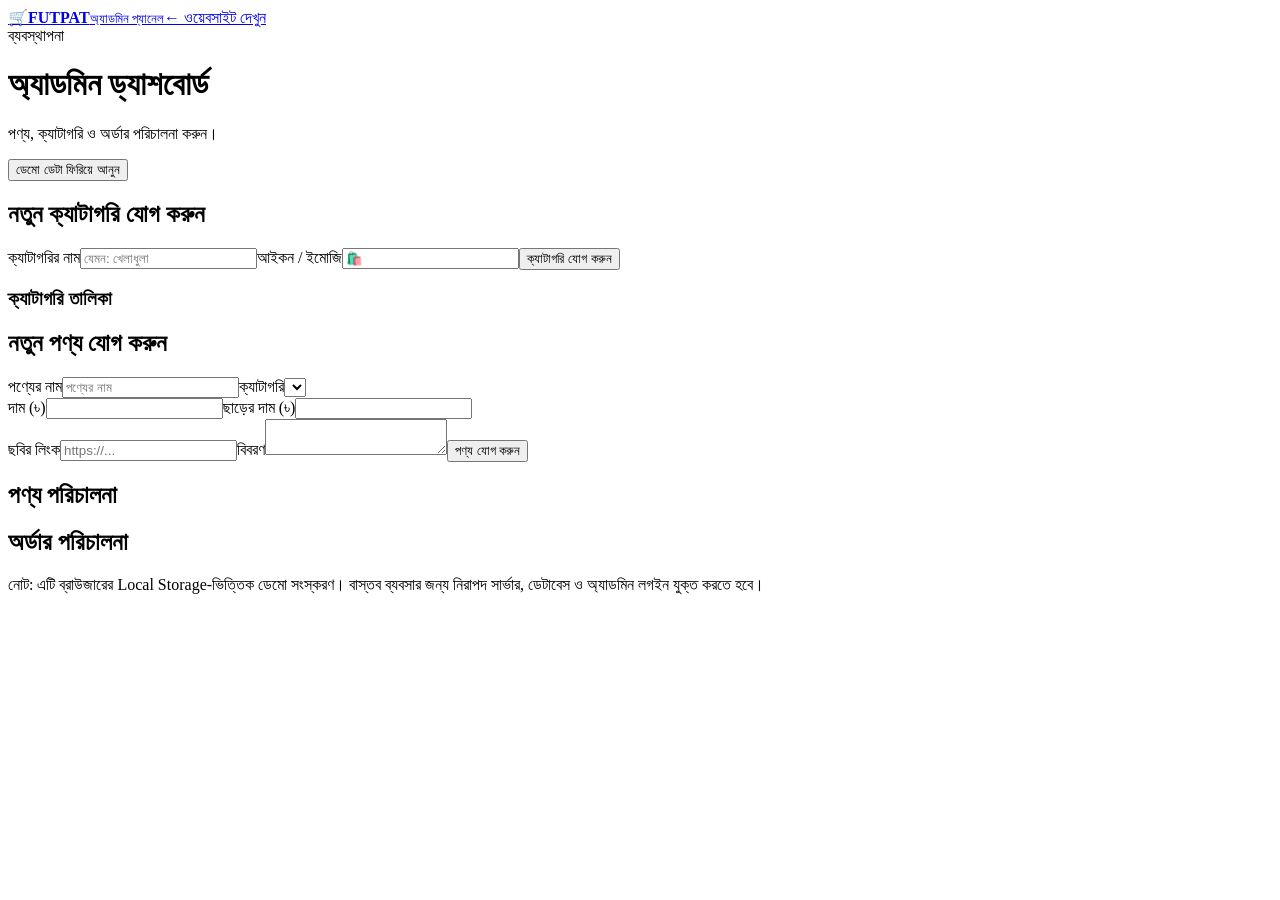
==== admin.html @ 69868200 "Add files via upload" ====
<!DOCTYPE html><html lang="bn"><head><meta charset="UTF-8"><meta name="viewport" content="width=device-width, initial-scale=1"><title>অ্যাডমিন প্যানেল — FUTPAT</title><link href="https://fonts.googleapis.com/css2?family=Hind+Siliguri:wght@400;500;600;700&display=swap" rel="stylesheet"><link rel="stylesheet" href="css/style.css"><link rel="stylesheet" href="css/admin.css"></head><body class="admin-body"><header class="admin-top"><div class="wrap sub-head"><a class="brand" href="index.html"><span class="brand-mark">🛒</span><span><b>FUT<span>PAT</span></b><small>অ্যাডমিন প্যানেল</small></span></a><a href="index.html">← ওয়েবসাইট দেখুন</a></div></header><main class="wrap admin-wrap"><div class="admin-title"><div><span class="eyebrow">ব্যবস্থাপনা</span><h1>অ্যাডমিন ড্যাশবোর্ড</h1><p class="muted">পণ্য, ক্যাটাগরি ও অর্ডার পরিচালনা করুন।</p></div><button id="reset-demo" class="text-btn">ডেমো ডেটা ফিরিয়ে আনুন</button></div><div class="stats" id="admin-stats"></div><div class="admin-columns"><section class="panel"><h2>নতুন ক্যাটাগরি যোগ করুন</h2><form id="category-form" class="admin-form"><label>ক্যাটাগরির নাম<input name="name" required placeholder="যেমন: খেলাধুলা"></label><label>আইকন / ইমোজি<input name="icon" placeholder="🛍️" maxlength="5"></label><button class="btn">ক্যাটাগরি যোগ করুন</button></form><h3>ক্যাটাগরি তালিকা</h3><div id="admin-categories" class="admin-list"></div></section>
<section class="panel"><h2>নতুন পণ্য যোগ করুন</h2><form id="product-form" class="admin-form"><label>পণ্যের নাম<input name="name" required placeholder="পণ্যের নাম"></label><label>ক্যাটাগরি<select name="category" id="product-category" required></select></label><div class="form-two"><label>দাম (৳)<input name="price" type="number" min="1" required></label><label>ছাড়ের দাম (৳)<input name="oldPrice" type="number" min="0"></label></div><label>ছবির লিংক<input name="image" type="url" placeholder="https://..."></label><label>বিবরণ<textarea name="description" rows="2"></textarea></label><button class="btn">পণ্য যোগ করুন</button></form></section></div>
<section class="panel admin-products"><h2>পণ্য পরিচালনা</h2><div id="admin-products"></div></section><section class="panel admin-products"><h2>অর্ডার পরিচালনা</h2><div id="admin-orders"></div></section><p class="admin-warning">নোট: এটি ব্রাউজারের Local Storage-ভিত্তিক ডেমো সংস্করণ। বাস্তব ব্যবসার জন্য নিরাপদ সার্ভার, ডেটাবেস ও অ্যাডমিন লগইন যুক্ত করতে হবে।</p></main><script src="js/data.js"></script><script src="js/admin.js"></script></body></html>
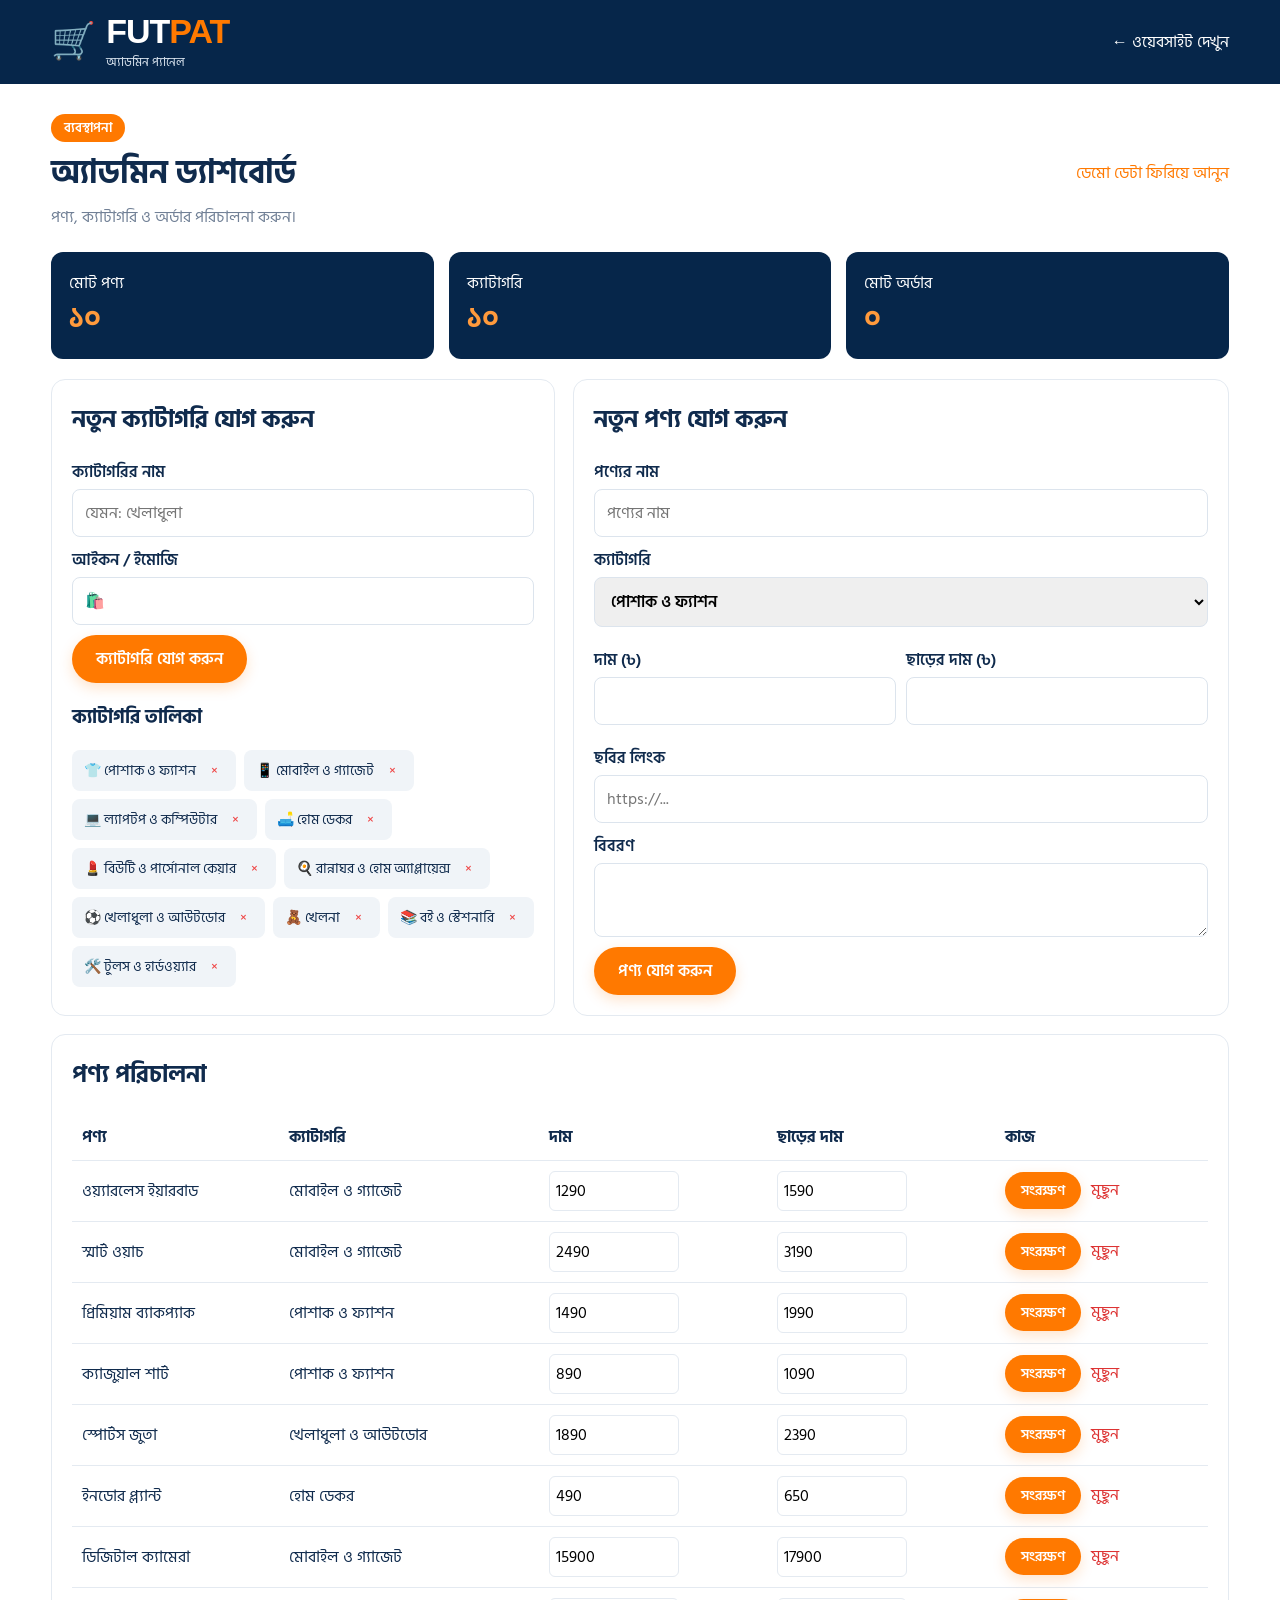
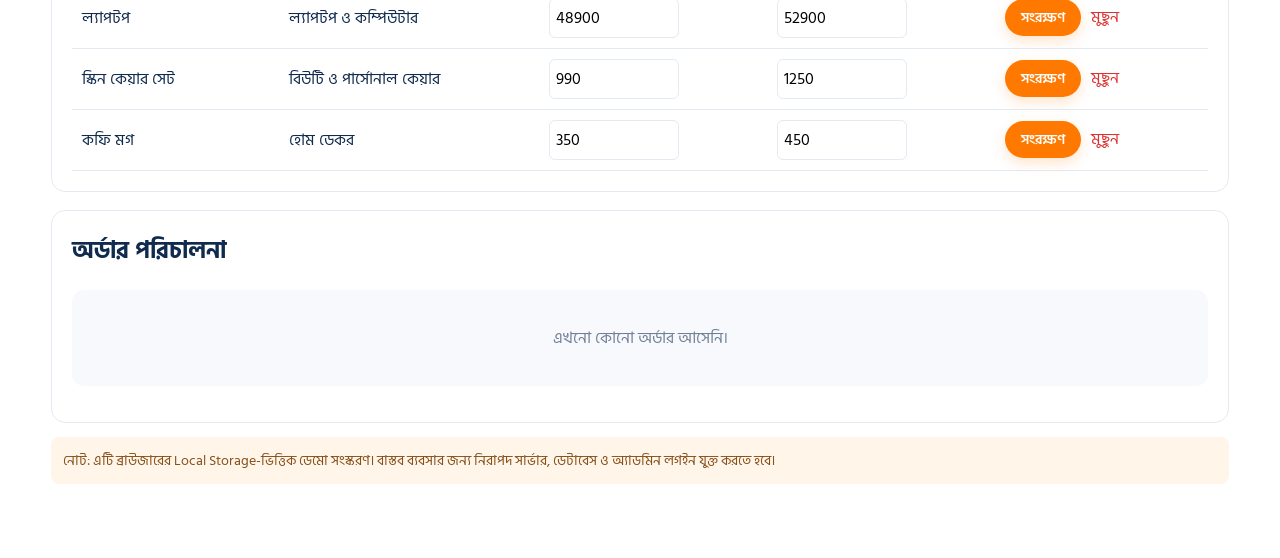
==== commit 7473ea29: "Add files via upload" ====
--- a/admin.html
+++ b/admin.html
@@ -1,3 +1,65 @@
-<!DOCTYPE html><html lang="bn"><head><meta charset="UTF-8"><meta name="viewport" content="width=device-width, initial-scale=1"><title>অ্যাডমিন প্যানেল — FUTPAT</title><link href="https://fonts.googleapis.com/css2?family=Hind+Siliguri:wght@400;500;600;700&display=swap" rel="stylesheet"><link rel="stylesheet" href="css/style.css"><link rel="stylesheet" href="css/admin.css"></head><body class="admin-body"><header class="admin-top"><div class="wrap sub-head"><a class="brand" href="index.html"><span class="brand-mark">🛒</span><span><b>FUT<span>PAT</span></b><small>অ্যাডমিন প্যানেল</small></span></a><a href="index.html">← ওয়েবসাইট দেখুন</a></div></header><main class="wrap admin-wrap"><div class="admin-title"><div><span class="eyebrow">ব্যবস্থাপনা</span><h1>অ্যাডমিন ড্যাশবোর্ড</h1><p class="muted">পণ্য, ক্যাটাগরি ও অর্ডার পরিচালনা করুন।</p></div><button id="reset-demo" class="text-btn">ডেমো ডেটা ফিরিয়ে আনুন</button></div><div class="stats" id="admin-stats"></div><div class="admin-columns"><section class="panel"><h2>নতুন ক্যাটাগরি যোগ করুন</h2><form id="category-form" class="admin-form"><label>ক্যাটাগরির নাম<input name="name" required placeholder="যেমন: খেলাধুলা"></label><label>আইকন / ইমোজি<input name="icon" placeholder="🛍️" maxlength="5"></label><button class="btn">ক্যাটাগরি যোগ করুন</button></form><h3>ক্যাটাগরি তালিকা</h3><div id="admin-categories" class="admin-list"></div></section>
-<section class="panel"><h2>নতুন পণ্য যোগ করুন</h2><form id="product-form" class="admin-form"><label>পণ্যের নাম<input name="name" required placeholder="পণ্যের নাম"></label><label>ক্যাটাগরি<select name="category" id="product-category" required></select></label><div class="form-two"><label>দাম (৳)<input name="price" type="number" min="1" required></label><label>ছাড়ের দাম (৳)<input name="oldPrice" type="number" min="0"></label></div><label>ছবির লিংক<input name="image" type="url" placeholder="https://..."></label><label>বিবরণ<textarea name="description" rows="2"></textarea></label><button class="btn">পণ্য যোগ করুন</button></form></section></div>
-<section class="panel admin-products"><h2>পণ্য পরিচালনা</h2><div id="admin-products"></div></section><section class="panel admin-products"><h2>অর্ডার পরিচালনা</h2><div id="admin-orders"></div></section><p class="admin-warning">নোট: এটি ব্রাউজারের Local Storage-ভিত্তিক ডেমো সংস্করণ। বাস্তব ব্যবসার জন্য নিরাপদ সার্ভার, ডেটাবেস ও অ্যাডমিন লগইন যুক্ত করতে হবে।</p></main><script src="js/data.js"></script><script src="js/admin.js"></script></body></html>+<!DOCTYPE html>
+<html lang="bn">
+
+<head>
+    <meta charset="UTF-8">
+    <meta name="viewport" content="width=device-width, initial-scale=1">
+    <title>অ্যাডমিন প্যানেল — FUTPAT</title>
+    <link href="https://fonts.googleapis.com/css2?family=Hind+Siliguri:wght@400;500;600;700&display=swap"
+        rel="stylesheet">
+    <link rel="stylesheet" href="css/style.css">
+    <link rel="stylesheet" href="css/admin.css">
+</head>
+
+<body class="admin-body">
+    <header class="admin-top">
+        <div class="wrap sub-head"><a class="brand" href="index.html"><span
+                    class="brand-mark">🛒</span><span><b>FUT<span>PAT</span></b><small>অ্যাডমিন
+                        প্যানেল</small></span></a><a href="index.html">← ওয়েবসাইট দেখুন</a></div>
+    </header>
+    <main class="wrap admin-wrap">
+        <div class="admin-title">
+            <div><span class="eyebrow">ব্যবস্থাপনা</span>
+                <h1>অ্যাডমিন ড্যাশবোর্ড</h1>
+                <p class="muted">পণ্য, ক্যাটাগরি ও অর্ডার পরিচালনা করুন।</p>
+            </div><button id="reset-demo" class="text-btn">ডেমো ডেটা ফিরিয়ে আনুন</button>
+        </div>
+        <div class="stats" id="admin-stats"></div>
+        <div class="admin-columns">
+            <section class="panel">
+                <h2>নতুন ক্যাটাগরি যোগ করুন</h2>
+                <form id="category-form" class="admin-form"><label>ক্যাটাগরির নাম<input name="name" required
+                            placeholder="যেমন: খেলাধুলা"></label><label>আইকন / ইমোজি<input name="icon" placeholder="🛍️"
+                            maxlength="5"></label><button class="btn">ক্যাটাগরি যোগ করুন</button></form>
+                <h3>ক্যাটাগরি তালিকা</h3>
+                <div id="admin-categories" class="admin-list"></div>
+            </section>
+            <section class="panel">
+                <h2>নতুন পণ্য যোগ করুন</h2>
+                <form id="product-form" class="admin-form"><label>পণ্যের নাম<input name="name" required
+                            placeholder="পণ্যের নাম"></label><label>ক্যাটাগরি<select name="category"
+                            id="product-category" required></select></label>
+                    <div class="form-two"><label>দাম (৳)<input name="price" type="number" min="1"
+                                required></label><label>ছাড়ের দাম (৳)<input name="oldPrice" type="number"
+                                min="0"></label></div><label>ছবির লিংক<input name="image" type="url"
+                            placeholder="https://..."></label><label>বিবরণ<textarea name="description"
+                            rows="2"></textarea></label><button class="btn">পণ্য যোগ করুন</button>
+                </form>
+            </section>
+        </div>
+        <section class="panel admin-products">
+            <h2>পণ্য পরিচালনা</h2>
+            <div id="admin-products"></div>
+        </section>
+        <section class="panel admin-products">
+            <h2>অর্ডার পরিচালনা</h2>
+            <div id="admin-orders"></div>
+        </section>
+        <p class="admin-warning">নোট: এটি ব্রাউজারের Local Storage-ভিত্তিক ডেমো সংস্করণ। বাস্তব ব্যবসার জন্য নিরাপদ
+            সার্ভার, ডেটাবেস ও অ্যাডমিন লগইন যুক্ত করতে হবে।</p>
+    </main>
+    <script src="js/data.js"></script>
+    <script src="js/admin.js"></script>
+</body>
+
+</html>
--- a/css/style.css
+++ b/css/style.css
@@ -0,0 +1,1022 @@
+* {
+    box-sizing: border-box;
+}
+
+:root {
+    --navy: #06264a;
+    --navy2: #092f59;
+    --orange: #ff7900;
+    --ink: #102b4d;
+    --muted: #718096;
+    --line: #e4eaf1;
+    --bg: #f7f9fc;
+}
+
+body {
+    margin: 0;
+    font-family: 'Hind Siliguri', sans-serif;
+    color: var(--ink);
+    background: #fff;
+    font-size: 16px;
+}
+
+a {
+    text-decoration: none;
+    color: inherit;
+}
+
+button,
+input,
+select,
+textarea {
+    font: inherit;
+}
+
+.wrap {
+    width: min(1420px, 92%);
+    margin: auto;
+}
+
+.site-header {
+    background: var(--navy);
+    color: #fff;
+}
+
+.topbar {
+    height: 96px;
+    display: flex;
+    align-items: center;
+    justify-content: space-between;
+    gap: 28px;
+}
+
+.brand {
+    display: flex;
+    align-items: center;
+    gap: 10px;
+    flex-shrink: 0;
+}
+
+.brand-mark {
+    font-size: 36px;
+    color: var(--orange);
+}
+
+.brand b {
+    font: 700 34px Arial, sans-serif;
+    letter-spacing: -1px;
+    color: white;
+}
+
+.brand b span {
+    color: var(--orange);
+}
+
+.brand small {
+    display: block;
+    font-size: 12px;
+    color: #e1eaf4;
+    margin-top: 2px;
+}
+
+.search {
+    display: flex;
+    max-width: 600px;
+    flex: 1;
+    background: #fff;
+    border-radius: 14px;
+    overflow: hidden;
+}
+
+.search input {
+    border: 0;
+    padding: 13px 18px;
+    outline: 0;
+    min-width: 0;
+    flex: 1;
+    color: var(--ink);
+}
+
+.search button {
+    width: 64px;
+    border: 0;
+    background: var(--orange);
+    color: #fff;
+    font-size: 28px;
+    cursor: pointer;
+}
+
+.head-links {
+    display: flex;
+    align-items: center;
+    gap: 20px;
+    font-size: 14px;
+}
+
+.head-links em,
+.cart-link em {
+    font-style: normal;
+    background: var(--orange);
+    color: white;
+    padding: 2px 7px;
+    border-radius: 20px;
+}
+
+.nav {
+    border-top: 1px solid #244361;
+}
+
+.nav-inner {
+    height: 51px;
+    display: flex;
+    align-items: center;
+    gap: 12px;
+}
+
+.nav-inner a {
+    padding: 9px 20px;
+    border-radius: 9px;
+}
+
+.nav-inner a.active,
+.nav-inner a:hover {
+    background: var(--orange);
+    color: #fff;
+}
+
+.hero {
+    margin-top: 20px;
+    min-height: 335px;
+    border-radius: 18px;
+    background: linear-gradient(105deg, #f2f6fb, #eaf1f8);
+    display: grid;
+    grid-template-columns: 1.1fr 1fr .55fr;
+    align-items: center;
+    padding: 28px 34px;
+    overflow: hidden;
+    gap: 15px;
+}
+
+.eyebrow {
+    display: inline-block;
+    background: var(--orange);
+    color: white;
+    border-radius: 30px;
+    padding: 3px 13px;
+    font-size: 13px;
+    font-weight: 600;
+}
+
+.hero h1 {
+    font-size: 42px;
+    line-height: 1.18;
+    margin: 12px 0;
+    color: var(--navy);
+}
+
+.hero h1 strong {
+    color: var(--orange);
+}
+
+.hero p {
+    line-height: 1.7;
+    margin: 0 0 20px;
+}
+
+.btn {
+    display: inline-flex;
+    align-items: center;
+    justify-content: center;
+    gap: 12px;
+    border: 0;
+    background: var(--orange);
+    color: white;
+    padding: 11px 24px;
+    border-radius: 30px;
+    font-weight: 600;
+    cursor: pointer;
+    box-shadow: 0 5px 14px #ff790033;
+}
+
+.btn:hover {
+    background: #e96e00;
+}
+
+.btn.small {
+    padding: 7px 16px;
+    font-size: 14px;
+}
+
+.hero-art {
+    height: 280px;
+    position: relative;
+    display: flex;
+    align-items: center;
+    justify-content: center;
+}
+
+.hero-art img {
+    width: 100%;
+    height: 100%;
+    object-fit: contain;
+    mix-blend-mode: multiply;
+}
+
+.sale-sticker {
+    position: absolute;
+    z-index: 1;
+    right: 0;
+    top: 4px;
+    background: var(--navy);
+    color: #fff;
+    text-align: center;
+    padding: 14px 18px;
+    transform: rotate(7deg);
+    border-radius: 12px;
+    font-size: 20px;
+}
+
+.sale-sticker strong {
+    display: block;
+    color: #ffb15e;
+    font-size: 25px;
+}
+
+.hero-perks {
+    display: grid;
+    gap: 18px;
+    font-weight: 600;
+}
+
+.hero-perks span:first-letter {
+    color: var(--orange);
+}
+
+.section {
+    padding: 28px 0 8px;
+}
+
+.section-head {
+    display: flex;
+    justify-content: space-between;
+    align-items: center;
+    border-bottom: 1px solid var(--line);
+    margin-bottom: 18px;
+    padding-bottom: 10px;
+}
+
+.section-head h2,
+.section-head h1 {
+    margin: 0;
+    font-size: 25px;
+}
+
+.section-head>a {
+    color: var(--navy);
+    font-weight: 600;
+}
+
+.category-grid {
+    display: grid;
+    grid-template-columns: repeat(8, 1fr);
+    gap: 14px;
+}
+
+.category-card {
+    text-align: center;
+    cursor: pointer;
+}
+
+.category-card .cat-icon {
+    height: 88px;
+    border-radius: 14px;
+    background: #f1f5fa;
+    display: grid;
+    place-items: center;
+    font-size: 42px;
+    transition: .2s;
+}
+
+.category-card:hover .cat-icon {
+    background: #fff0e3;
+    transform: translateY(-3px);
+}
+
+.category-card b {
+    display: block;
+    margin-top: 7px;
+    font-size: 14px;
+}
+
+.product-grid {
+    display: grid;
+    grid-template-columns: repeat(5, 1fr);
+    gap: 16px;
+}
+
+.product-card {
+    border: 1px solid var(--line);
+    border-radius: 13px;
+    padding: 10px;
+    position: relative;
+    transition: .2s;
+    background: white;
+}
+
+.product-card:hover {
+    box-shadow: 0 8px 25px #092f5914;
+    transform: translateY(-2px);
+}
+
+.product-card img {
+    width: 100%;
+    height: 155px;
+    object-fit: contain;
+    background: #f8fafc;
+    border-radius: 9px;
+}
+
+.discount {
+    position: absolute;
+    top: 17px;
+    right: 16px;
+    background: var(--orange);
+    color: white;
+    border-radius: 20px;
+    padding: 2px 8px;
+    font-size: 12px;
+}
+
+.product-card h3 {
+    font-size: 16px;
+    margin: 8px 0 2px;
+}
+
+.product-card p {
+    color: var(--muted);
+    font-size: 13px;
+    margin: 0 0 5px;
+}
+
+.price {
+    color: var(--orange);
+    font-weight: 700;
+}
+
+.old-price {
+    text-decoration: line-through;
+    color: #9aa6b2;
+    font-size: 13px;
+    margin-left: 7px;
+}
+
+.product-actions {
+    display: flex;
+    align-items: center;
+    justify-content: space-between;
+    margin-top: 7px;
+}
+
+.add-cart {
+    border: 1px solid var(--orange);
+    background: #fff7f0;
+    color: var(--orange);
+    border-radius: 8px;
+    padding: 4px 10px;
+    cursor: pointer;
+}
+
+.newsletter {
+    margin-top: 38px;
+    margin-bottom: 35px;
+    background: #f2f6fb;
+    border-radius: 15px;
+    padding: 22px 28px;
+    display: flex;
+    align-items: center;
+    justify-content: space-between;
+}
+
+.newsletter h2 {
+    margin: 0;
+}
+
+.newsletter p {
+    margin: 2px 0;
+}
+
+.newsletter form {
+    display: flex;
+    gap: 8px;
+}
+
+.newsletter input {
+    border: 1px solid var(--line);
+    border-radius: 30px;
+    padding: 10px 15px;
+    min-width: 250px;
+}
+
+.footer {
+    background: var(--navy);
+    color: #e8eff7;
+    padding: 35px 0 0;
+}
+
+.footer-grid {
+    display: grid;
+    grid-template-columns: 1.5fr 1fr 1fr 1fr;
+    gap: 30px;
+    padding-bottom: 25px;
+}
+
+.footer h3 {
+    color: #fff;
+    margin-top: 0;
+}
+
+.footer-grid a:not(.brand) {
+    display: block;
+    margin: 5px 0;
+}
+
+.footer p {
+    color: #c3d1e0;
+}
+
+.copyright {
+    text-align: center;
+    background: #041d39;
+    color: #d5e1ee;
+    padding: 12px;
+    font-size: 13px;
+}
+
+.sub-header,
+.admin-top {
+    background: var(--navy);
+    color: white;
+}
+
+.sub-head {
+    height: 84px;
+    display: flex;
+    align-items: center;
+    justify-content: space-between;
+    gap: 20px;
+}
+
+.sub-head .search {
+    margin: 0 auto;
+}
+
+.cart-link {
+    white-space: nowrap;
+}
+
+.page-pad {
+    padding: 35px 0 60px;
+}
+
+.page-pad>h1 {
+    font-size: 30px;
+}
+
+.shop-layout {
+    display: grid;
+    grid-template-columns: 245px 1fr;
+    gap: 28px;
+    padding-top: 30px;
+    padding-bottom: 50px;
+}
+
+.filters,
+.panel {
+    border: 1px solid var(--line);
+    border-radius: 14px;
+    padding: 20px;
+    background: #fff;
+}
+
+.filters h2,
+.filters h3 {
+    margin: 0 0 10px;
+}
+
+.filters h3 {
+    margin-top: 22px;
+}
+
+.filters input,
+.admin-form input,
+.admin-form select,
+.admin-form textarea,
+.panel input,
+.panel textarea {
+    width: 100%;
+    padding: 10px 12px;
+    border: 1px solid #dce4ed;
+    border-radius: 8px;
+    outline-color: var(--orange);
+}
+
+.filters label {
+    display: block;
+    margin: 8px 0;
+}
+
+.filters input[type=radio] {
+    width: auto;
+}
+
+.price-filter {
+    display: flex;
+    gap: 7px;
+}
+
+.price-filter input {
+    min-width: 0;
+}
+
+.text-btn {
+    border: 0;
+    background: none;
+    color: var(--orange);
+    cursor: pointer;
+    padding: 8px 0;
+}
+
+.shop-main .product-grid {
+    grid-template-columns: repeat(4, 1fr);
+}
+
+.shop-main .section-head {
+    align-items: flex-start;
+}
+
+.shop-main select {
+    border: 1px solid var(--line);
+    padding: 8px;
+    border-radius: 8px;
+}
+
+.muted {
+    color: var(--muted);
+    margin: 2px 0;
+}
+
+.empty {
+    padding: 35px;
+    text-align: center;
+    background: var(--bg);
+    border-radius: 12px;
+    color: var(--muted);
+}
+
+.cart-table {
+    width: 100%;
+    border-collapse: collapse;
+}
+
+.cart-table th,
+.cart-table td {
+    padding: 13px;
+    border-bottom: 1px solid var(--line);
+    text-align: left;
+}
+
+.cart-item {
+    display: flex;
+    align-items: center;
+    gap: 12px;
+}
+
+.cart-item img {
+    width: 65px;
+    height: 60px;
+    object-fit: contain;
+}
+
+.qty {
+    display: flex;
+    align-items: center;
+    gap: 10px;
+}
+
+.qty button {
+    border: 1px solid var(--line);
+    background: white;
+    border-radius: 6px;
+    cursor: pointer;
+    padding: 2px 9px;
+}
+
+.cart-bottom {
+    display: flex;
+    justify-content: flex-end;
+    margin-top: 22px;
+}
+
+.cart-total {
+    width: min(360px, 100%);
+    padding: 20px;
+    background: #f5f8fc;
+    border-radius: 12px;
+}
+
+.cart-total p {
+    display: flex;
+    justify-content: space-between;
+}
+
+.checkout-layout {
+    display: grid;
+    grid-template-columns: 1.3fr .8fr;
+    gap: 22px;
+    margin: 20px 0 50px;
+}
+
+.panel h2 {
+    margin-top: 0;
+}
+
+.panel label {
+    display: block;
+    margin: 13px 0;
+    font-weight: 600;
+}
+
+.panel label input,
+.panel label textarea {
+    display: block;
+    margin-top: 5px;
+    font-weight: 400;
+}
+
+.wide {
+    width: 100%;
+}
+
+.summary-row {
+    display: flex;
+    justify-content: space-between;
+    border-bottom: 1px solid var(--line);
+    padding: 9px 0;
+}
+
+.admin-wrap {
+    padding: 30px 0 60px;
+}
+
+.admin-title {
+    display: flex;
+    align-items: center;
+    justify-content: space-between;
+}
+
+.admin-title h1 {
+    margin: 5px 0;
+}
+
+.stats {
+    display: grid;
+    grid-template-columns: repeat(3, 1fr);
+    gap: 15px;
+    margin: 20px 0;
+}
+
+.stat {
+    background: var(--navy);
+    color: white;
+    border-radius: 12px;
+    padding: 18px;
+}
+
+.stat b {
+    font-size: 28px;
+    display: block;
+    color: #ff9a3c;
+}
+
+.admin-columns {
+    display: grid;
+    grid-template-columns: 1fr 1.3fr;
+    gap: 18px;
+}
+
+.admin-form label {
+    display: block;
+    margin: 10px 0;
+}
+
+.admin-form label input,
+.admin-form label select,
+.admin-form label textarea {
+    display: block;
+    margin-top: 4px;
+}
+
+.form-two {
+    display: grid;
+    grid-template-columns: 1fr 1fr;
+    gap: 10px;
+}
+
+.admin-list {
+    display: flex;
+    flex-wrap: wrap;
+    gap: 8px;
+}
+
+.admin-chip {
+    background: #f0f4f8;
+    padding: 6px 10px;
+    border-radius: 8px;
+}
+
+.admin-chip button,
+.danger {
+    border: 0;
+    background: none;
+    color: #d33;
+    cursor: pointer;
+}
+
+.admin-products {
+    margin-top: 18px;
+    overflow-x: auto;
+}
+
+.admin-table {
+    width: 100%;
+    border-collapse: collapse;
+}
+
+.admin-table th,
+.admin-table td {
+    padding: 10px;
+    border-bottom: 1px solid var(--line);
+    text-align: left;
+    white-space: nowrap;
+}
+
+.admin-table input,
+.admin-table select {
+    max-width: 130px;
+    padding: 6px;
+    border: 1px solid var(--line);
+    border-radius: 6px;
+}
+
+.admin-warning {
+    background: #fff5e9;
+    color: #87501a;
+    padding: 12px;
+    border-radius: 8px;
+    font-size: 14px;
+}
+
+/* Responsive Styles */
+
+@media (max-width: 1000px) {
+    .hero {
+        grid-template-columns: 1fr 1fr;
+    }
+
+    .hero-perks {
+        display: none;
+    }
+
+    .category-grid {
+        grid-template-columns: repeat(4, 1fr);
+    }
+
+    .product-grid,
+    .shop-main .product-grid {
+        grid-template-columns: repeat(3, 1fr);
+    }
+
+    .head-links {
+        gap: 9px;
+    }
+}
+
+@media (max-width: 700px) {
+    .topbar {
+        height: auto;
+        padding: 15px 0;
+        flex-wrap: wrap;
+    }
+
+    .brand b {
+        font-size: 27px;
+    }
+
+    .topbar .search {
+        order: 3;
+        flex-basis: 100%;
+        max-width: none;
+    }
+
+    .head-links {
+        font-size: 12px;
+    }
+
+    .nav-inner {
+        overflow: auto;
+        white-space: nowrap;
+    }
+
+    .nav-inner a {
+        padding: 8px 12px;
+    }
+
+    .hero {
+        grid-template-columns: 1fr;
+        padding: 22px;
+        margin-top: 12px;
+    }
+
+    .hero h1 {
+        font-size: 32px;
+    }
+
+    .hero-art {
+        height: 190px;
+    }
+
+    .sale-sticker {
+        font-size: 15px;
+    }
+
+    .sale-sticker strong {
+        font-size: 19px;
+    }
+
+    .category-grid {
+        grid-template-columns: repeat(4, 1fr);
+        gap: 9px;
+    }
+
+    .category-card .cat-icon {
+        height: 68px;
+        font-size: 32px;
+    }
+
+    .category-card b {
+        font-size: 12px;
+    }
+
+    .product-grid,
+    .shop-main .product-grid {
+        grid-template-columns: repeat(2, 1fr);
+        gap: 9px;
+    }
+
+    .product-card img {
+        height: 120px;
+    }
+
+    .product-card h3 {
+        font-size: 14px;
+    }
+
+    .newsletter,
+    .newsletter form {
+        flex-direction: column;
+        align-items: stretch;
+    }
+
+    .newsletter input {
+        min-width: 0;
+    }
+
+    .footer-grid {
+        grid-template-columns: 1fr 1fr;
+    }
+
+    .sub-head {
+        height: auto;
+        padding: 14px 0;
+        flex-wrap: wrap;
+    }
+
+    .sub-head .search {
+        order: 3;
+        flex-basis: 100%;
+    }
+
+    .shop-layout {
+        grid-template-columns: 1fr;
+    }
+
+    .filters {
+        order: 0;
+    }
+
+    .shop-main .section-head h1 {
+        font-size: 23px;
+    }
+
+    .checkout-layout,
+    .admin-columns {
+        grid-template-columns: 1fr;
+    }
+
+    .stats {
+        grid-template-columns: 1fr;
+    }
+
+    .admin-title {
+        align-items: flex-start;
+        gap: 8px;
+        flex-direction: column;
+    }
+
+    .cart-table th:nth-child(2),
+    .cart-table td:nth-child(2) {
+        display: none;
+    }
+
+    .cart-table th,
+    .cart-table td {
+        padding: 7px 4px;
+        font-size: 13px;
+    }
+}
+
+/* Premium Header Links */
+
+.head-links {
+    display: flex;
+    align-items: center;
+    gap: 18px;
+}
+
+.head-links a {
+    display: inline-flex;
+    align-items: center;
+    gap: 7px;
+    text-decoration: none;
+    white-space: nowrap;
+    transition: all .25s ease;
+}
+
+.head-links a i {
+    font-size: 17px;
+    transition: transform .25s ease, color .25s ease;
+}
+
+.head-links a:hover i {
+    color: #f97316;
+    transform: translateY(-2px);
+}
+
+.head-links a:hover {
+    color: #f97316;
+}
+
+.head-links em {
+    font-style: normal;
+    font-size: 11px;
+    font-weight: 700;
+}
+
+/* Wishlist Heart Button - Shop & Home Page Fix */
+.product-card {
+    position: relative !important;
+    /* এটি নিশ্চিত করবে সব পেজেই কার্ডটি রেশিও মেইনটেইন করে */
+}
+
+.wishlist-btn {
+    position: absolute !important;
+    top: 12px !important;
+    left: 12px !important;
+    /* বাম পাশে রাখার জন্য */
+    right: auto !important;
+    /* ডান পাশের ভ্যালু বাদ দেওয়া হলো */
+    width: 36px;
+    height: 36px;
+    border: none;
+    border-radius: 50%;
+    background: #ffffff;
+    color: #555555;
+    font-size: 17px;
+    cursor: pointer;
+    display: flex;
+    align-items: center;
+    justify-content: center;
+    box-shadow: 0 2px 10px rgba(0, 0, 0, 0.10);
+    z-index: 99;
+    /* যেন অন্য কোনো লেয়ারের নিচে ঢাকা না পড়ে */
+    transition: all 0.25s ease;
+}
+
+.wishlist-btn:hover {
+    color: #e63956;
+    transform: scale(1.12);
+}
+
+.wishlist-btn.active {
+    color: #e63956;
+}
--- a/css/admin.css
+++ b/css/admin.css
@@ -0,0 +1,449 @@
+* {
+    box-sizing: border-box;
+}
+
+body.dashboard-body {
+    margin: 0;
+    font-family: 'Hind Siliguri', sans-serif;
+    background: #f3f5fb;
+    color: #334155;
+    display: flex;
+    min-height: 100vh;
+}
+
+.left-sidebar {
+    width: 72px;
+    background: #fff;
+    border-right: 1px solid #e2e8f0;
+    display: flex;
+    flex-direction: column;
+    align-items: center;
+    padding: 20px 0;
+    position: fixed;
+    height: 100vh;
+}
+
+.brand-icon .logo-box {
+    width: 40px;
+    height: 40px;
+    background: #ff7900;
+    color: white;
+    border-radius: 12px;
+    display: grid;
+    place-items: center;
+    font-weight: 800;
+    font-size: 20px;
+}
+
+.sidebar-section {
+    margin-top: 35px;
+    display: flex;
+    flex-direction: column;
+    align-items: center;
+    gap: 15px;
+    width: 100%;
+}
+
+.sidebar-section.bottom {
+    margin-top: auto;
+}
+
+.sidebar-section small {
+    font-size: 9px;
+    font-weight: 700;
+    color: #94a3b8;
+}
+
+.icon-nav {
+    display: flex;
+    flex-direction: column;
+    gap: 12px;
+    align-items: center;
+}
+
+.nav-item {
+    width: 44px;
+    height: 44px;
+    border-radius: 12px;
+    display: grid;
+    place-items: center;
+    font-size: 20px;
+    text-decoration: none;
+    color: #64748b;
+    transition: 0.2s;
+}
+
+.nav-item:hover,
+.nav-item.active {
+    background: #fff7f0;
+    color: #ff7900;
+}
+
+.main-wrapper {
+    margin-left: 72px;
+    flex: 1;
+    display: flex;
+    flex-direction: column;
+}
+
+.top-header {
+    height: 75px;
+    background: #fff;
+    padding: 0 30px;
+    display: flex;
+    align-items: center;
+    justify-content: space-between;
+    border-bottom: 1px solid #e2e8f0;
+}
+
+.header-left h1 {
+    margin: 0;
+    font-size: 22px;
+    color: #06264a;
+}
+
+.header-left p {
+    margin: 2px 0 0;
+    font-size: 13px;
+    color: #64748b;
+}
+
+.user-profile {
+    display: flex;
+    align-items: center;
+    gap: 10px;
+}
+
+.user-profile img {
+    width: 38px;
+    height: 38px;
+    border-radius: 50%;
+    object-fit: cover;
+}
+
+.user-profile b {
+    display: block;
+    font-size: 14px;
+    color: #06264a;
+}
+
+.content-body {
+    padding: 25px 30px;
+}
+
+.tab-pane {
+    display: none;
+}
+
+.tab-pane.active {
+    display: block;
+}
+
+.dash-card {
+    background: #fff;
+    border-radius: 16px;
+    padding: 20px;
+    box-shadow: 0 2px 10px rgba(0, 0, 0, 0.02);
+}
+
+.card-head h3 {
+    margin: 0;
+    font-size: 16px;
+    color: #06264a;
+}
+
+.stat-cards-row {
+    display: grid;
+    grid-template-columns: repeat(4, 1fr);
+    gap: 20px;
+    margin-bottom: 25px;
+}
+
+.stat-box {
+    background: #fff;
+    padding: 22px;
+    border-radius: 16px;
+    display: flex;
+    flex-direction: column;
+    align-items: center;
+    gap: 6px;
+    box-shadow: 0 2px 10px rgba(0, 0, 0, 0.02);
+}
+
+.stat-icon-circle {
+    width: 46px;
+    height: 46px;
+    border-radius: 50%;
+    display: grid;
+    place-items: center;
+    font-size: 20px;
+    color: white;
+}
+
+.stat-box.yellow .stat-icon-circle {
+    background: #f59e0b;
+}
+
+.stat-box.green .stat-icon-circle {
+    background: #10b981;
+}
+
+.stat-box.red .stat-icon-circle {
+    background: #ef4444;
+}
+
+.stat-box.darkgreen .stat-icon-circle {
+    background: #16a34a;
+}
+
+.stat-box b {
+    font-size: 24px;
+    color: #06264a;
+}
+
+.grid-row-3 {
+    display: grid;
+    grid-template-columns: 1.5fr 1fr 1fr;
+    gap: 20px;
+}
+
+.chart-container {
+    display: flex;
+    height: 180px;
+    gap: 15px;
+    align-items: flex-end;
+    margin-top: 15px;
+}
+
+.y-axis {
+    display: flex;
+    flex-direction: column;
+    justify-content: space-between;
+    height: 100%;
+    font-size: 11px;
+    color: #94a3b8;
+}
+
+.bar-group {
+    display: flex;
+    flex: 1;
+    justify-content: space-around;
+    align-items: flex-end;
+    height: 100%;
+}
+
+.bar-col {
+    display: flex;
+    flex-direction: column;
+    align-items: center;
+    height: 100%;
+    justify-content: flex-end;
+    gap: 8px;
+}
+
+.bar-bg {
+    width: 14px;
+    background: #f1f5f9;
+    height: 100%;
+    border-radius: 10px;
+    display: flex;
+    align-items: flex-end;
+}
+
+.bar-fill {
+    width: 100%;
+    background: #ff7900;
+    border-radius: 10px;
+}
+
+.donut-wrapper {
+    display: flex;
+    flex-direction: column;
+    align-items: center;
+    gap: 15px;
+    margin-top: 15px;
+}
+
+.donut-chart {
+    width: 120px;
+    height: 120px;
+    border-radius: 50%;
+    background: conic-gradient(#10b981 0% 55%, #f59e0b 55% 83%, #ef4444 83% 100%);
+    display: grid;
+    place-items: center;
+}
+
+.donut-center {
+    width: 80px;
+    height: 80px;
+    background: white;
+    border-radius: 50%;
+    display: flex;
+    flex-direction: column;
+    align-items: center;
+    justify-content: center;
+}
+
+.donut-labels p {
+    font-size: 12px;
+    margin: 4px 0;
+    display: flex;
+    align-items: center;
+    gap: 6px;
+}
+
+.dot {
+    width: 8px;
+    height: 8px;
+    border-radius: 50%;
+}
+
+.dot.success {
+    background: #10b981;
+}
+
+.dot.pending {
+    background: #f59e0b;
+}
+
+.dot.failed {
+    background: #ef4444;
+}
+
+.stars {
+    color: #f59e0b;
+    font-size: 18px;
+}
+
+.rating-header b {
+    font-size: 18px;
+}
+
+.rating-bars {
+    display: flex;
+    flex-direction: column;
+    gap: 8px;
+    margin-top: 15px;
+}
+
+.r-row {
+    display: flex;
+    align-items: center;
+    gap: 10px;
+    font-size: 12px;
+}
+
+.r-track {
+    flex: 1;
+    height: 6px;
+    background: #f1f5f9;
+    border-radius: 10px;
+    overflow: hidden;
+}
+
+.r-fill {
+    height: 100%;
+    border-radius: 10px;
+}
+
+.r-fill.green {
+    background: #16a34a;
+}
+
+.r-fill.teal {
+    background: #0d9488;
+}
+
+.r-fill.yellow {
+    background: #eab308;
+}
+
+.r-fill.orange {
+    background: #f97316;
+}
+
+.r-fill.red {
+    background: #ef4444;
+}
+
+.forms-grid {
+    display: grid;
+    grid-template-columns: 1fr 1.5fr;
+    gap: 20px;
+}
+
+.custom-form {
+    display: flex;
+    flex-direction: column;
+    gap: 12px;
+    margin-top: 10px;
+}
+
+.custom-form input,
+.custom-form select,
+.custom-form textarea {
+    width: 100%;
+    padding: 10px;
+    border: 1px solid #e2e8f0;
+    border-radius: 8px;
+    outline-color: #ff7900;
+}
+
+.two-col {
+    display: grid;
+    grid-template-columns: 1fr 1fr;
+    gap: 10px;
+}
+
+.btn-primary {
+    background: #ff7900;
+    color: white;
+    border: none;
+    padding: 10px 18px;
+    border-radius: 8px;
+    cursor: pointer;
+    font-weight: 600;
+}
+
+.dash-table {
+    width: 100%;
+    border-collapse: collapse;
+    margin-top: 10px;
+}
+
+.dash-table th,
+.dash-table td {
+    padding: 10px;
+    text-align: left;
+    border-bottom: 1px solid #f1f5f9;
+    font-size: 13px;
+}
+
+.dash-table input {
+    width: 90px;
+    padding: 5px;
+    border: 1px solid #e2e8f0;
+    border-radius: 6px;
+}
+
+.chip-container {
+    display: flex;
+    flex-wrap: wrap;
+    gap: 10px;
+    margin-top: 15px;
+}
+
+.admin-chip {
+    background: #f0f4f8;
+    padding: 8px 12px;
+    border-radius: 8px;
+    font-size: 14px;
+}
+
+.admin-chip button {
+    border: none;
+    background: none;
+    color: #ef4444;
+    cursor: pointer;
+    margin-left: 6px;
+}
